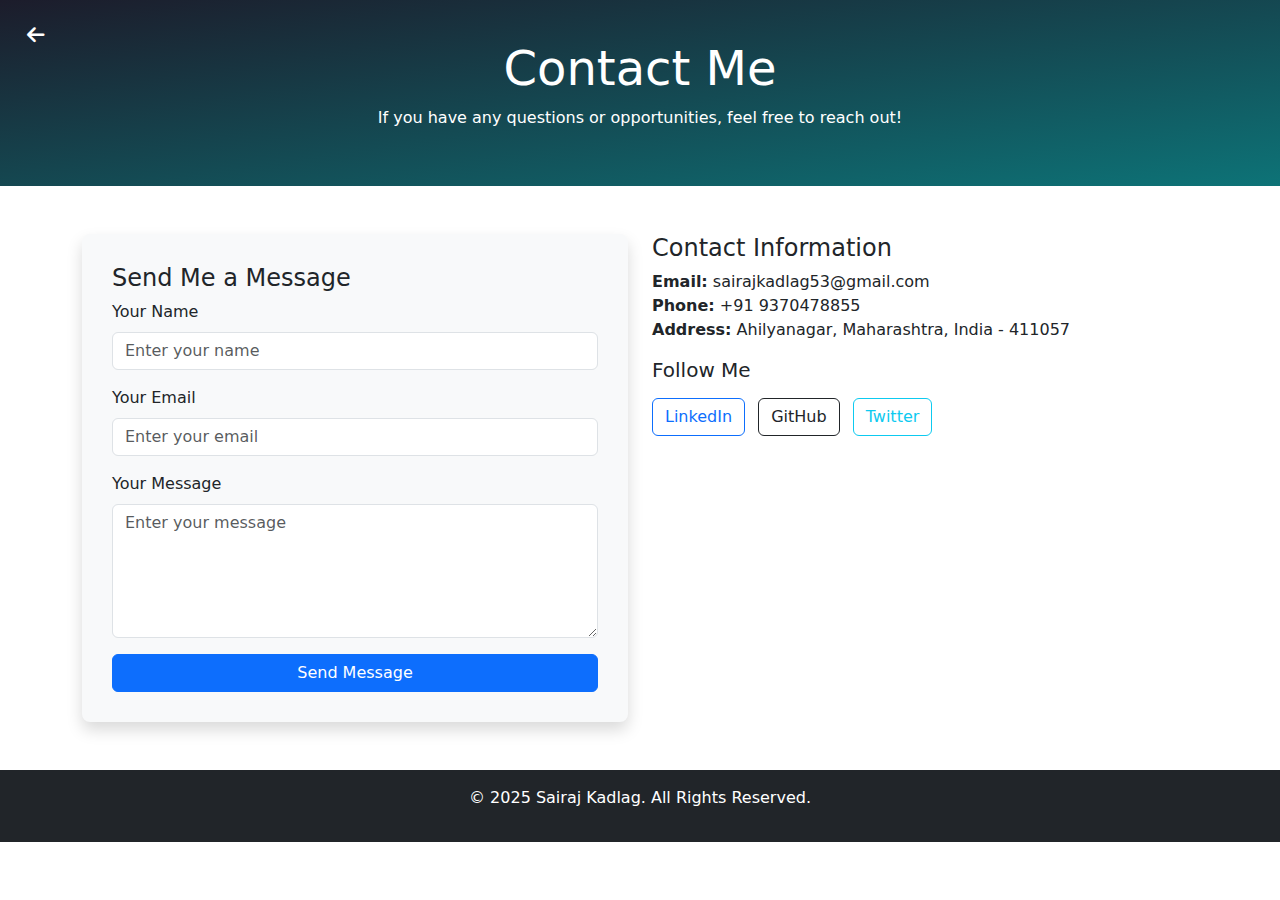
==== contact.html @ c1a437a2 "Commit of Today" ====
<!DOCTYPE html>
<html lang="en">
<head>
    <meta charset="UTF-8">
    <meta name="viewport" content="width=device-width, initial-scale=1.0">
    <title>Contact Me</title>
    <link href="https://cdnjs.cloudflare.com/ajax/libs/font-awesome/6.0.0-beta3/css/all.min.css" rel="stylesheet">
    <link href="https://cdn.jsdelivr.net/npm/bootstrap@5.3.3/dist/css/bootstrap.min.css" rel="stylesheet" integrity="sha384-QWTKZyjpPEjISv5WaRU9OFeRpok6YctnYmDr5pNlyT2bRjXh0JMhjY6hW+ALEwIH" crossorigin="anonymous">
    <style>
        /* General Link Styles */
        a {
            text-decoration: none;
            display: inline-block;
            padding: 8px 16px;
        }

        a:hover {
            background-color: #ddd;
            color: black;
        }

        /* Previous Button */
        .previous {
            background-color: #f1f1f1;
            color: black;
        }

        /* Next Button */
        .next {
            background-color: #04AA6D;
            color: white;
        }

        /* Round Button */
        .round {
            border-radius: 50%;
        }

        .contact-header {
            background: linear-gradient(to bottom right, #1c1c2b, #0d7377);
            color: white;
            padding: 40px 0;
            text-align: center;
        }

        .contact-header h1 {
            font-size: 3rem;
        }

        .contact-form {
            background: #f8f9fa;
            padding: 30px;
            border-radius: 8px;
        }

        .back-btn {
            position: absolute;
            top: 15px;
            left: 15px;
            color: white;
            padding: 10px 12px;
            border-radius: 50%;
            text-decoration: none;
            display: inline-flex;
            align-items: center;
            justify-content: center;
            font-size: 20px;
            transition: background-color 0.3s ease;
        }
       
    </style>
</head>
<body>
    <!-- Back Button -->
    <a href="index.html" class="back-btn">
        <i class="fa fa-arrow-left"></i>
    </a>

    <!-- Header Section -->
    <div class="contact-header">
        <h1>Contact Me</h1>
        <p>If you have any questions or opportunities, feel free to reach out!</p>
    </div>

    <!-- Contact Section -->
    <div class="container my-5">
        <div class="row g-4">
            <!-- Contact Form -->
            <div class="col-md-6">
                <div class="contact-form shadow">
                    <h4>Send Me a Message</h4>
                    <form>
                        <div class="mb-3">
                            <label for="name" class="form-label">Your Name</label>
                            <input type="text" class="form-control" id="name" placeholder="Enter your name">
                        </div>
                        <div class="mb-3">
                            <label for="email" class="form-label">Your Email</label>
                            <input type="email" class="form-control" id="email" placeholder="Enter your email">
                        </div>
                        <div class="mb-3">
                            <label for="message" class="form-label">Your Message</label>
                            <textarea class="form-control" id="message" rows="5" placeholder="Enter your message"></textarea>
                        </div>
                        <button type="submit" class="btn btn-primary w-100">Send Message</button>
                    </form>
                </div>
            </div>

            <!-- Contact Information -->
            <div class="col-md-6">
                <h4>Contact Information</h4>
                <p>
                    <strong>Email:</strong> sairajkadlag53@gmail.com <br>
                    <strong>Phone:</strong> +91 9370478855 <br>
                    <strong>Address:</strong> Ahilyanagar, Maharashtra, India - 411057
                </p>
                <h5>Follow Me</h5>
                <div class="mt-3">
                    <a href="https://www.linkedin.com/in/sairajkadlag321/" target="_blank" class="btn btn-outline-primary me-2">LinkedIn</a>
                    <a href="https://www.github.com/sairaj321" target="_blank" class="btn btn-outline-dark me-2">GitHub</a>
                    <a href="https://twitter.com" target="_blank" class="btn btn-outline-info">Twitter</a>
                </div>
            </div>
        </div>
    </div>

    <footer class="bg-dark text-white text-center py-3">
        <p>&copy; 2025 Sairaj Kadlag. All Rights Reserved.</p>
    </footer>

    <script src="https://cdn.jsdelivr.net/npm/bootstrap@5.3.3/dist/js/bootstrap.bundle.min.js" integrity="sha384-YvpcrYf0tY3lHB60NNkmXc5s9fDVZLESaAA55NDzOxhy9GkcIdslK1eN7N6jIeHz" crossorigin="anonymous"></script>
</body>
</html>
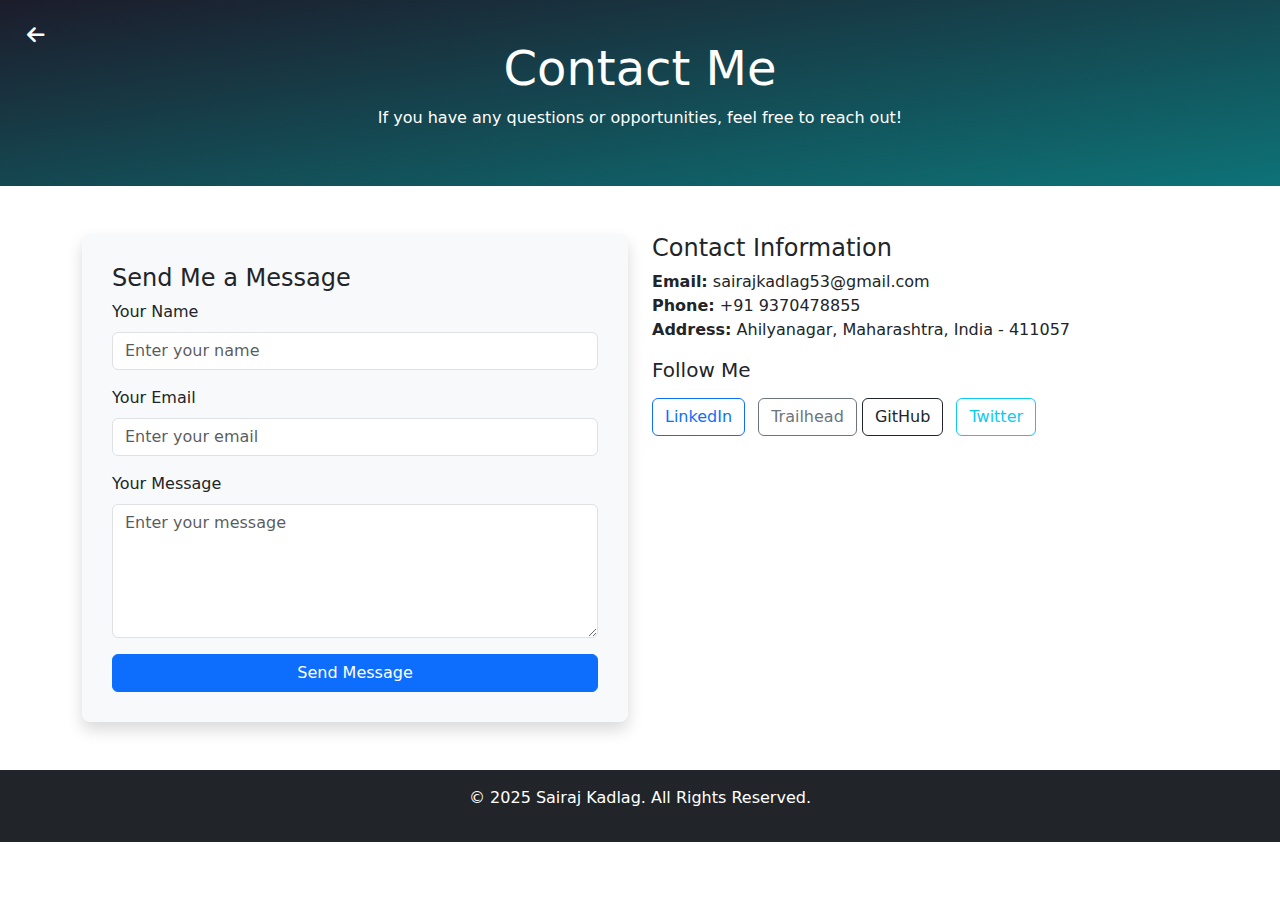
==== commit d98b6a27: "Commit of Today" ====
--- a/contact.html
+++ b/contact.html
@@ -118,6 +118,7 @@
                 <h5>Follow Me</h5>
                 <div class="mt-3">
                     <a href="https://www.linkedin.com/in/sairajkadlag321/" target="_blank" class="btn btn-outline-primary me-2">LinkedIn</a>
+                    <a href="https://www.salesforce.com/trailblazer/sairajkadlag" class="btn btn-outline-secondary" >Trailhead</a>
                     <a href="https://www.github.com/sairaj321" target="_blank" class="btn btn-outline-dark me-2">GitHub</a>
                     <a href="https://twitter.com" target="_blank" class="btn btn-outline-info">Twitter</a>
                 </div>
